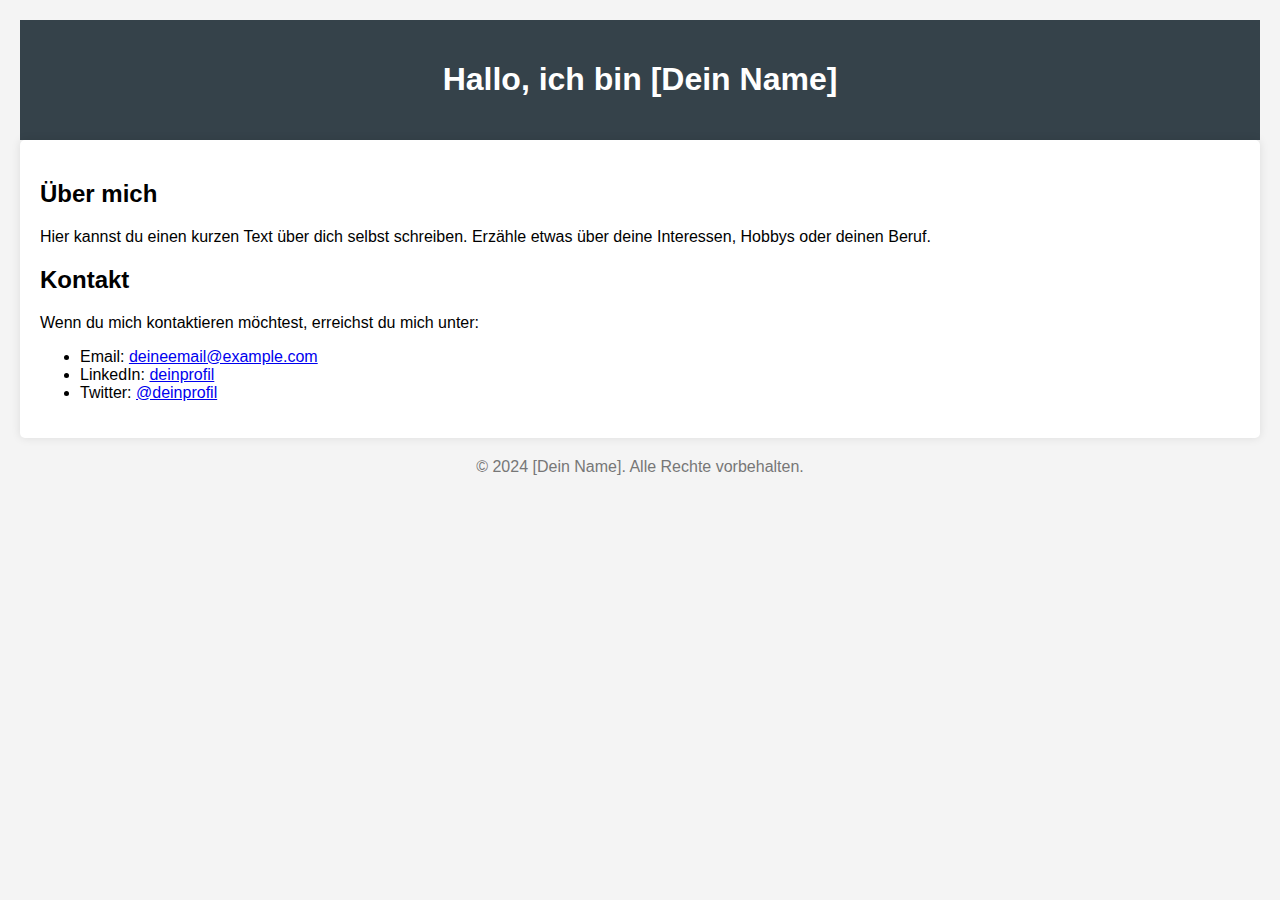
==== index.html @ bc464698 "init project" ====
<!DOCTYPE html>
<html lang="de">
<head>
    <meta charset="UTF-8">
    <meta name="viewport" content="width=device-width, initial-scale=1.0">
    <title>Über mich</title>
    <style>
        body {
            font-family: Arial, sans-serif;
            background-color: #f4f4f4;
            margin: 0;
            padding: 20px;
        }
        header {
            text-align: center;
            background: #35424a;
            color: white;
            padding: 20px 0;
        }
        .content {
            background: white;
            padding: 20px;
            border-radius: 5px;
            box-shadow: 0 0 10px rgba(0, 0, 0, 0.1);
        }
        footer {
            text-align: center;
            margin-top: 20px;
            color: #777;
        }
    </style>
</head>
<body>

<header>
    <h1>Hallo, ich bin [Dein Name]</h1>
</header>

<div class="content">
    <h2>Über mich</h2>
    <p>Hier kannst du einen kurzen Text über dich selbst schreiben. Erzähle etwas über deine Interessen, Hobbys oder deinen Beruf.</p>
    
    <h2>Kontakt</h2>
    <p>Wenn du mich kontaktieren möchtest, erreichst du mich unter:</p>
    <ul>
        <li>Email: <a href="mailto:deineemail@example.com">deineemail@example.com</a></li>
        <li>LinkedIn: <a href="https://www.linkedin.com/in/deinprofil">deinprofil</a></li>
        <li>Twitter: <a href="https://twitter.com/deinprofil">@deinprofil</a></li>
    </ul>
</div>

<footer>
    <p>&copy; 2024 [Dein Name]. Alle Rechte vorbehalten.</p>
</footer>

</body>
</html>
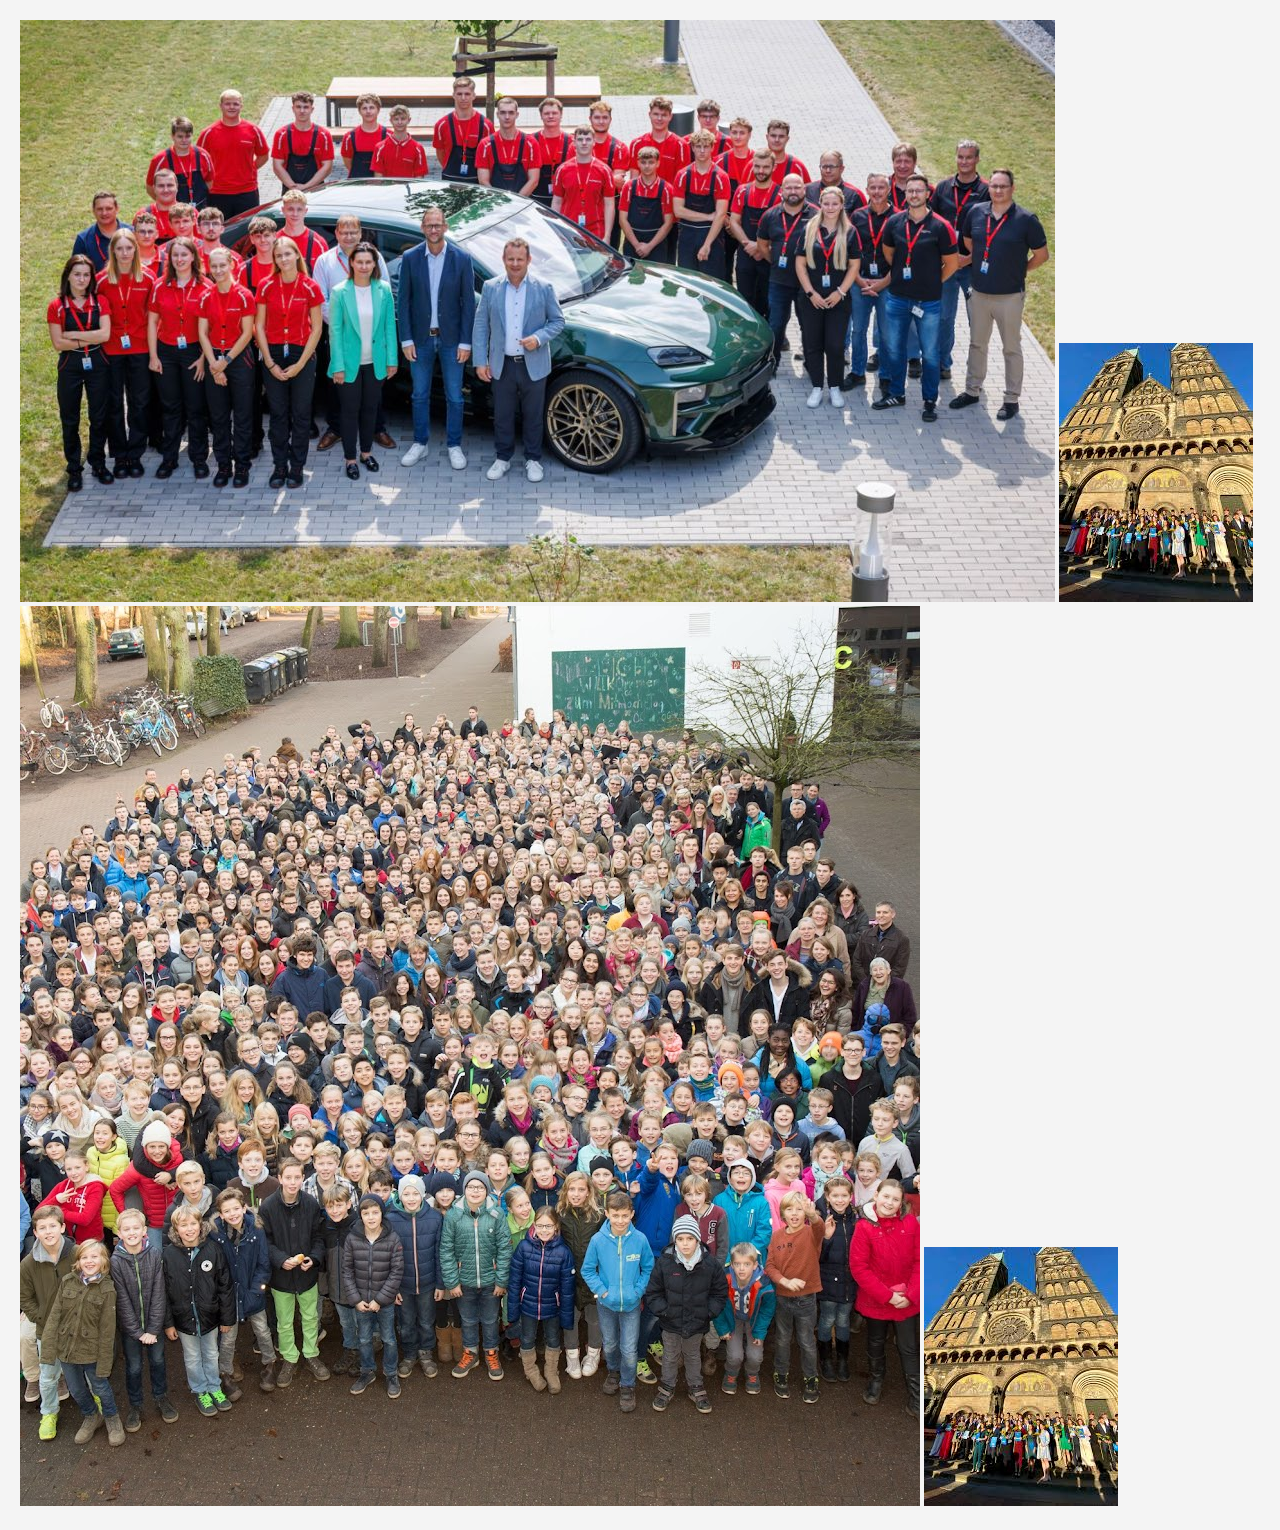
==== commit 76806086: "init project" ====
--- a/index.html
+++ b/index.html
@@ -3,10 +3,10 @@
 <head>
     <meta charset="UTF-8">
     <meta name="viewport" content="width=device-width, initial-scale=1.0">
-    <title>Über mich</title>
+    <title>Bildergalerie</title>
     <style>
         body {
-            font-family: Arial, sans-serif;
+            font-family: Porsche Next TT, sans-serif;
             background-color: #f4f4f4;
             margin: 0;
             padding: 20px;
@@ -31,27 +31,9 @@
     </style>
 </head>
 <body>
-
-<header>
-    <h1>Hallo, ich bin [Dein Name]</h1>
-</header>
-
-<div class="content">
-    <h2>Über mich</h2>
-    <p>Hier kannst du einen kurzen Text über dich selbst schreiben. Erzähle etwas über deine Interessen, Hobbys oder deinen Beruf.</p>
-    
-    <h2>Kontakt</h2>
-    <p>Wenn du mich kontaktieren möchtest, erreichst du mich unter:</p>
-    <ul>
-        <li>Email: <a href="mailto:deineemail@example.com">deineemail@example.com</a></li>
-        <li>LinkedIn: <a href="https://www.linkedin.com/in/deinprofil">deinprofil</a></li>
-        <li>Twitter: <a href="https://twitter.com/deinprofil">@deinprofil</a></li>
-    </ul>
-</div>
-
-<footer>
-    <p>&copy; 2024 [Dein Name]. Alle Rechte vorbehalten.</p>
-</footer>
-
+    <img src="ErsterTag.jpg" alt="Erster Tag">
+    <img src="Abitur.jpg" alt="Abitur">
+    <img src="Einschulung.jpg" alt="Einschulung">
+    <img src="Abitur.jpg" alt="Abitur">
 </body>
 </html>
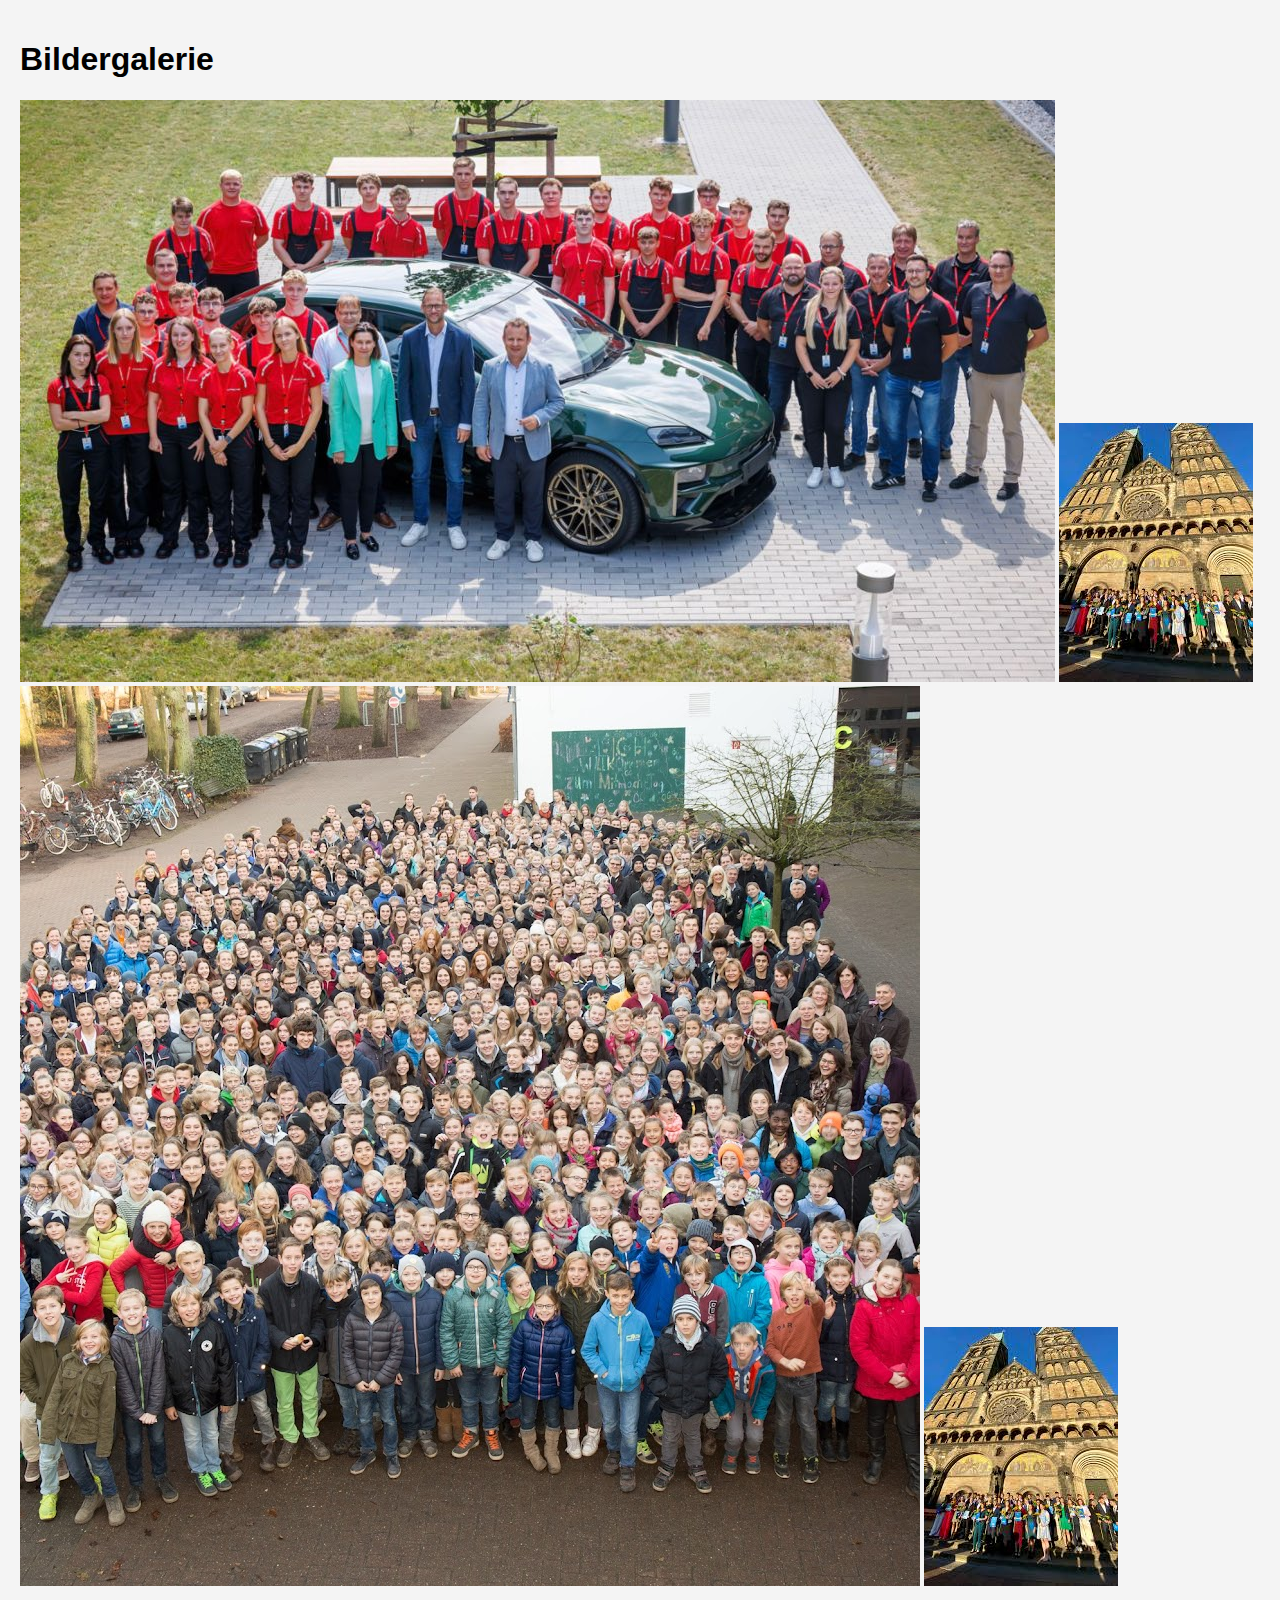
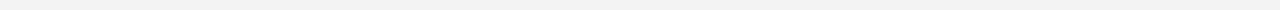
==== commit 1cacf46b: "init project" ====
--- a/index.html
+++ b/index.html
@@ -31,6 +31,7 @@
     </style>
 </head>
 <body>
+    <h1>Bildergalerie</h1>
     <img src="ErsterTag.jpg" alt="Erster Tag">
     <img src="Abitur.jpg" alt="Abitur">
     <img src="Einschulung.jpg" alt="Einschulung">
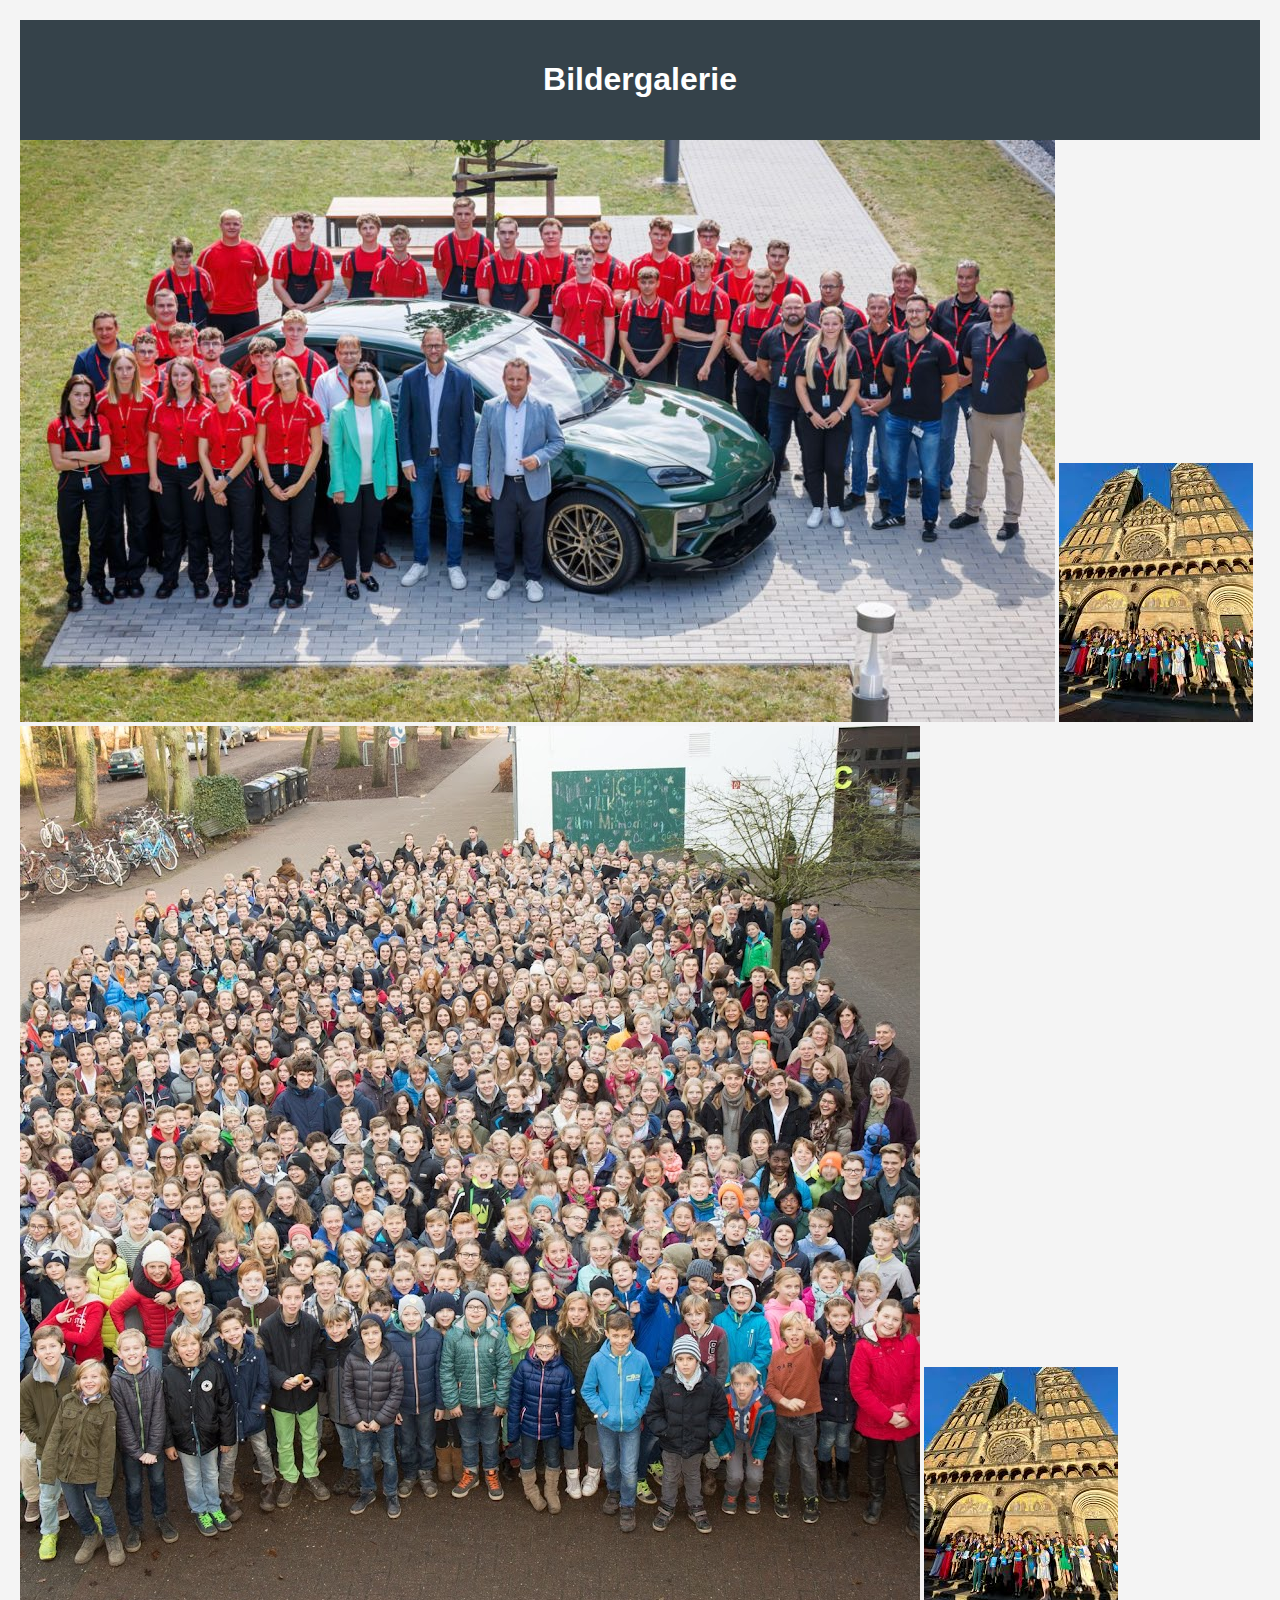
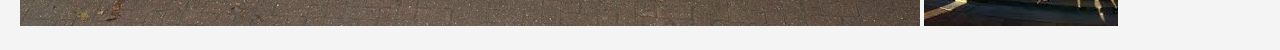
==== commit 5ec241c7: "init project" ====
--- a/index.html
+++ b/index.html
@@ -31,7 +31,9 @@
     </style>
 </head>
 <body>
-    <h1>Bildergalerie</h1>
+    <header>
+        <h1>Bildergalerie</h1>
+    </header>
     <img src="ErsterTag.jpg" alt="Erster Tag">
     <img src="Abitur.jpg" alt="Abitur">
     <img src="Einschulung.jpg" alt="Einschulung">
